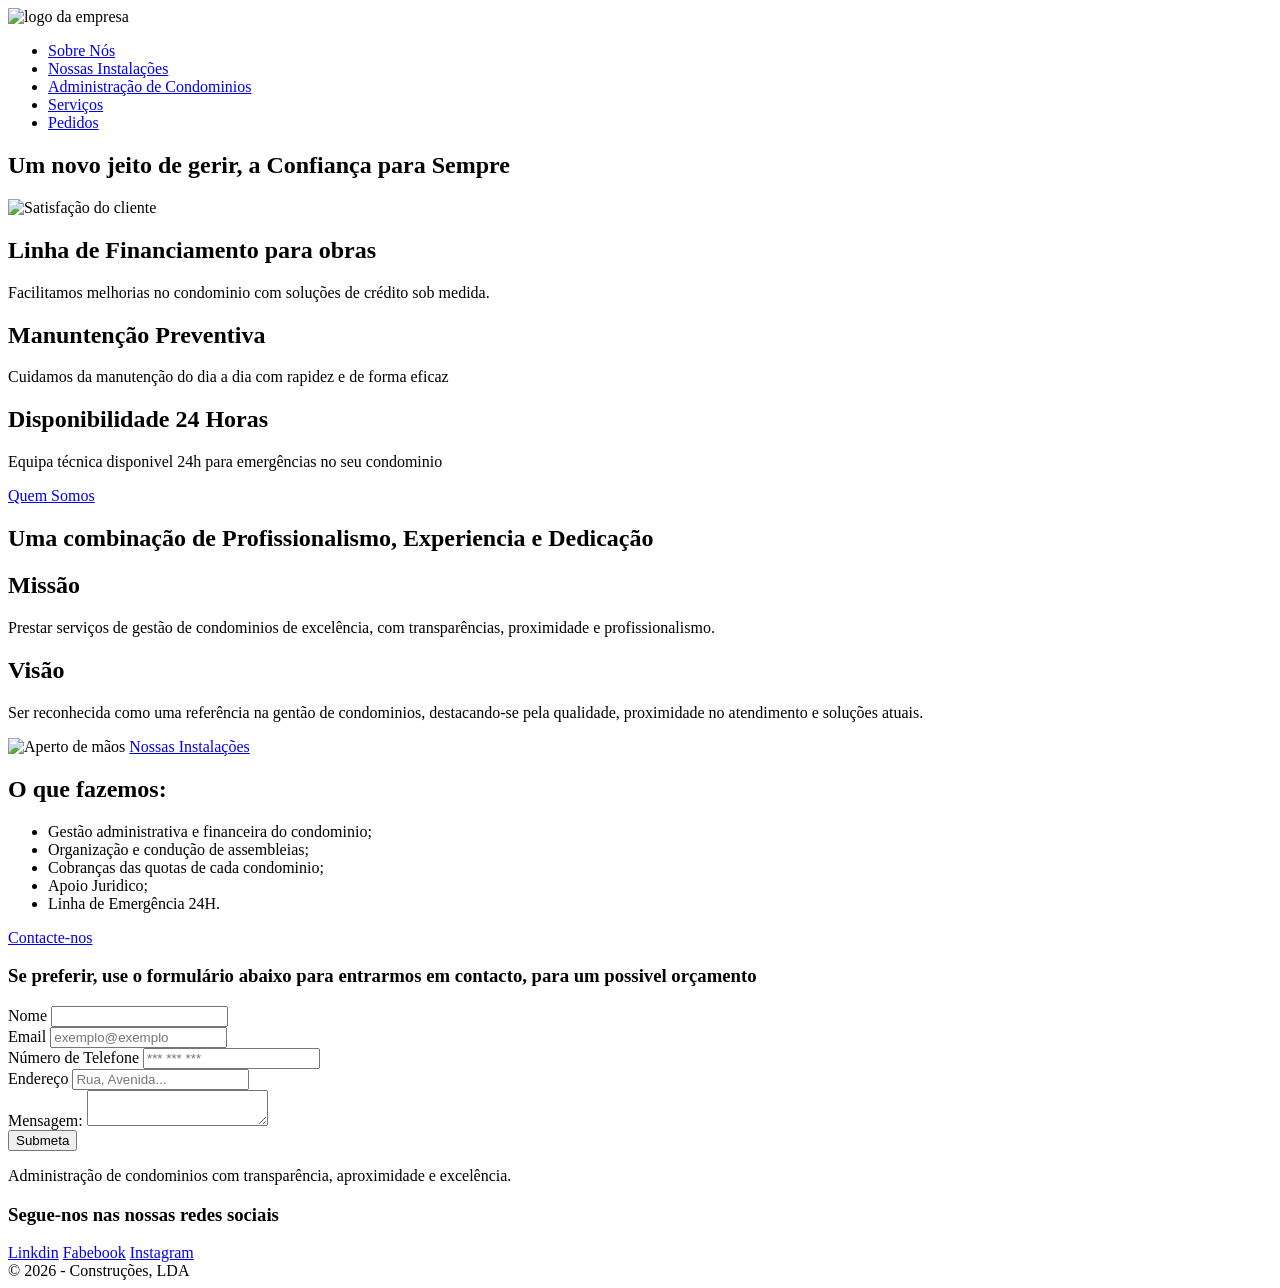
==== html/exercicio-homepage/index.html @ 81091d32 "exercicio final de html" ====
<!DOCTYPE html>
<html lang="pt-pt">
<head>
    <meta charset="UTF-8">
    <meta name="viewport" content="width=device-width, initial-scale=1.0">
    <title>Construções, LDA</title>
</head>
<body>
    <header>
        <img src="#" alt="logo da empresa">
        <nav>
            <ul>
                <li><a href="sobre.html">Sobre Nós</a></li>
                <li><a href="Instalações.html">Nossas Instalações</a></li>
                <li><a href="administração.html">Administração de Condominios</a></li>
                <li><a href="serviços.html">Serviços</a></li>
                <li><a href="pedidos.html">Pedidos</a></li>
            </ul>
        </nav>
    </header>
    <main>
        <section>
            <h1>Um novo jeito de gerir, a Confiança para Sempre</h1>
            <img src="#" alt="Satisfação do cliente">
            <h2>Linha de Financiamento para obras</h2>
            <p>Facilitamos melhorias no condominio com soluções de crédito sob medida.</p>
            <h2>Manuntenção Preventiva</h2>
            <p>Cuidamos da manutenção do dia a dia com rapidez e de forma eficaz</p>
            <h2>Disponibilidade 24 Horas</h2>
            <p>Equipa técnica disponivel 24h para emergências no seu condominio</p>
        </section>
        <section>
            <a href="sobre.html">Quem Somos</a>
            <h1>Uma combinação de Profissionalismo, Experiencia e Dedicação</h1>
            <h2>Missão</h2>
            <p>Prestar serviços de gestão de condominios de excelência, com transparências, proximidade e profissionalismo.</p>
            <h2>Visão</h2>
            <p>Ser reconhecida como uma referência na gentão de condominios, destacando-se pela qualidade, proximidade no atendimento e soluções atuais.</p>
            <img src="#" alt="Aperto de mãos">
            <a href="instalações.html">Nossas Instalações</a>
        </section>
        <aside>
            <h2>O que fazemos:</h2>
            <ul>
                <li>Gestão administrativa e financeira do condominio;</li>
                <li>Organização e condução de assembleias;</li>
                <li>Cobranças das quotas de cada condominio;</li>
                <li>Apoio Juridico;</li>
                <li>Linha de Emergência 24H.</li>
            </ul>
            <a href="contacto.html">Contacte-nos</a>
        </aside>
        <article>
            <h3>Se preferir, use o formulário abaixo para entrarmos em contacto, para um possivel orçamento</h3>
            <form action="/submit.php">
                <label for="nome"> Nome
                    <input type="text" name="Nome" id="nome" required>
                </label><br>
                <label for="email">Email
                    <input type="email" name="Email" id="email" placeholder="exemplo@exemplo" required>
                </label><br>
                <label for="telefone">Número de Telefone
                    <input type="tel" name="Telefone" id="telefone" placeholder="*** *** ***" required>
                </label><br>
                <label for="endereço">Endereço
                    <input type="text" name="Endereço" id="endereço" placeholder="Rua, Avenida..." required>
                </label><br>
                <label for="mensagem">Mensagem:
                    <textarea name="mensagem" id="mensagem" maxlength="150"></textarea>
                </label><br>
                <input type="submit" value="Submeta">
            </form>
        </article>
    </main>
    <footer>
        <p>Administração de condominios com transparência, aproximidade e excelência.</p>
        <h3>Segue-nos nas nossas redes sociais</h3>
        <nav>
            <a href="https://pt.linkedin.com/">Linkdin</a>
            <a href="https://www.facebook.com/">Fabebook</a>
            <a href="https://www.instagram.com/
            ">Instagram</a>
        </nav>
        &copy; 2026 - Construções, LDA
    </footer>
</body>
</html>
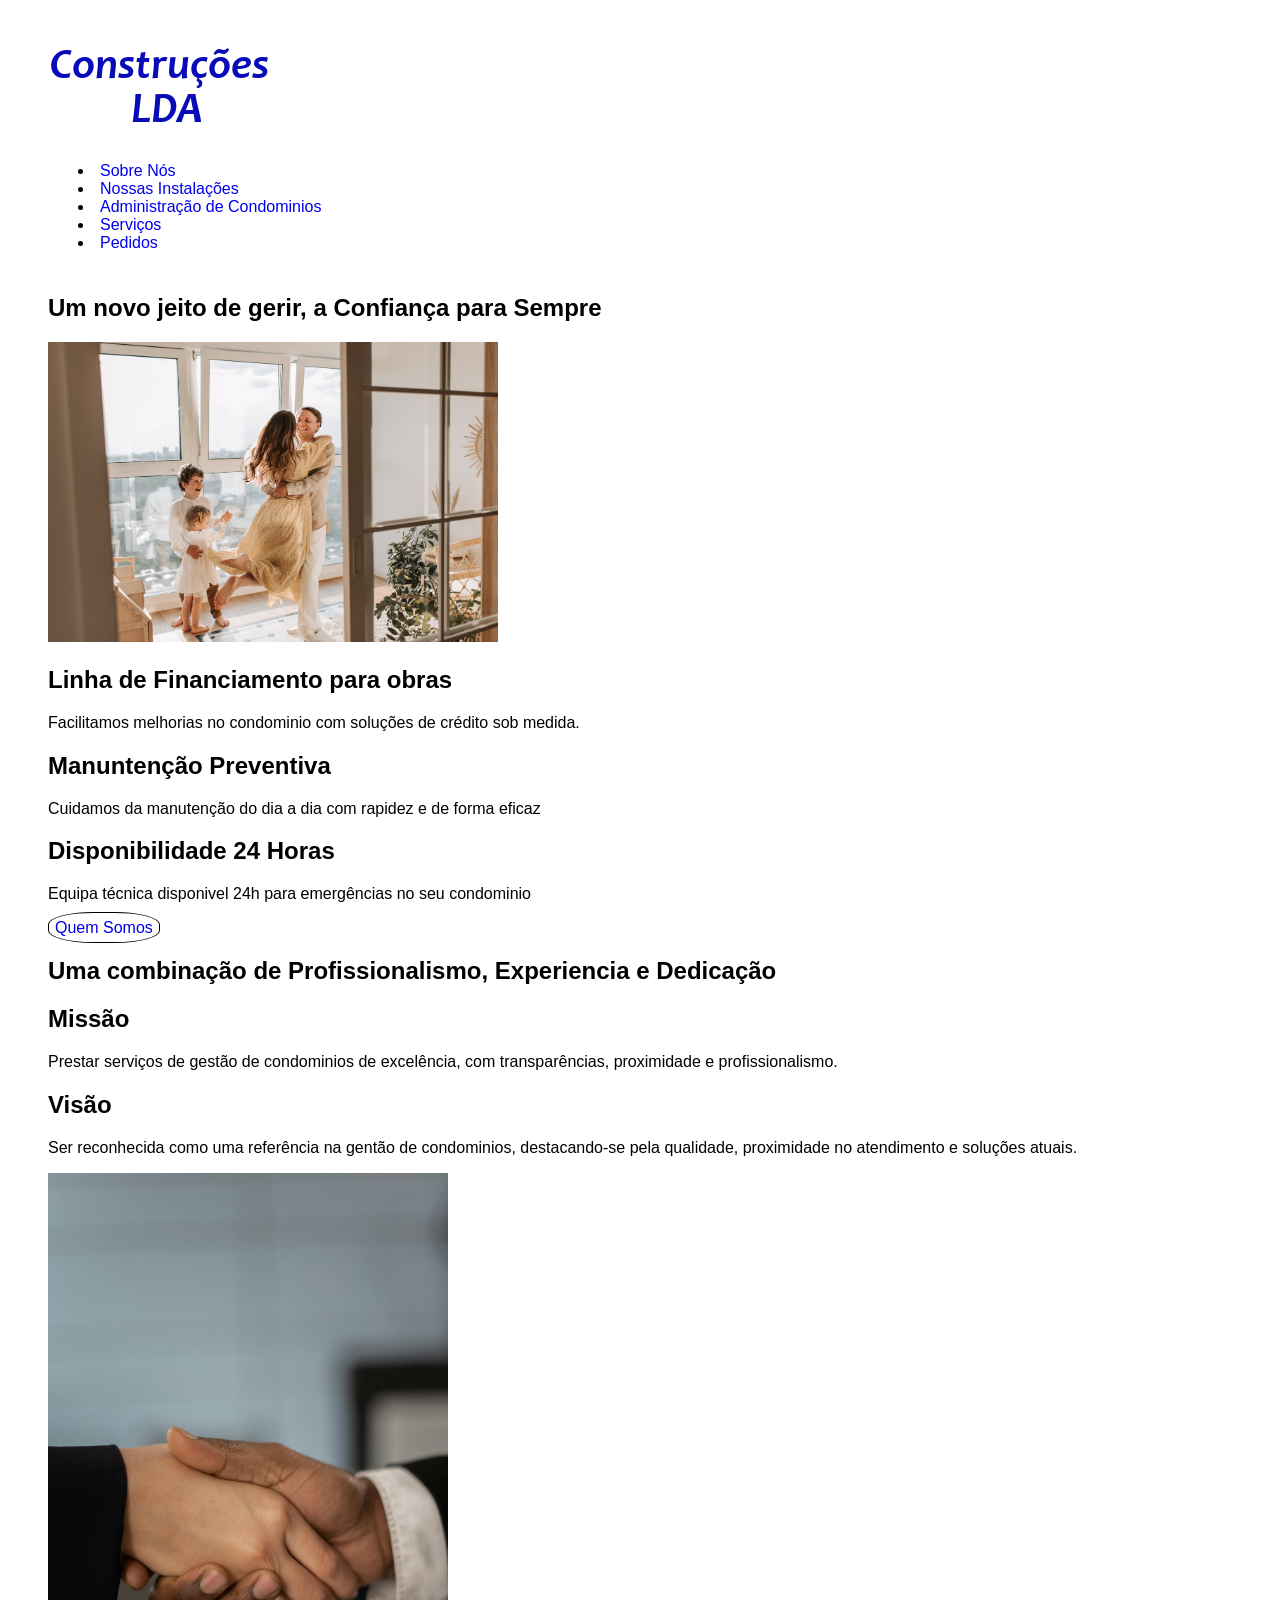
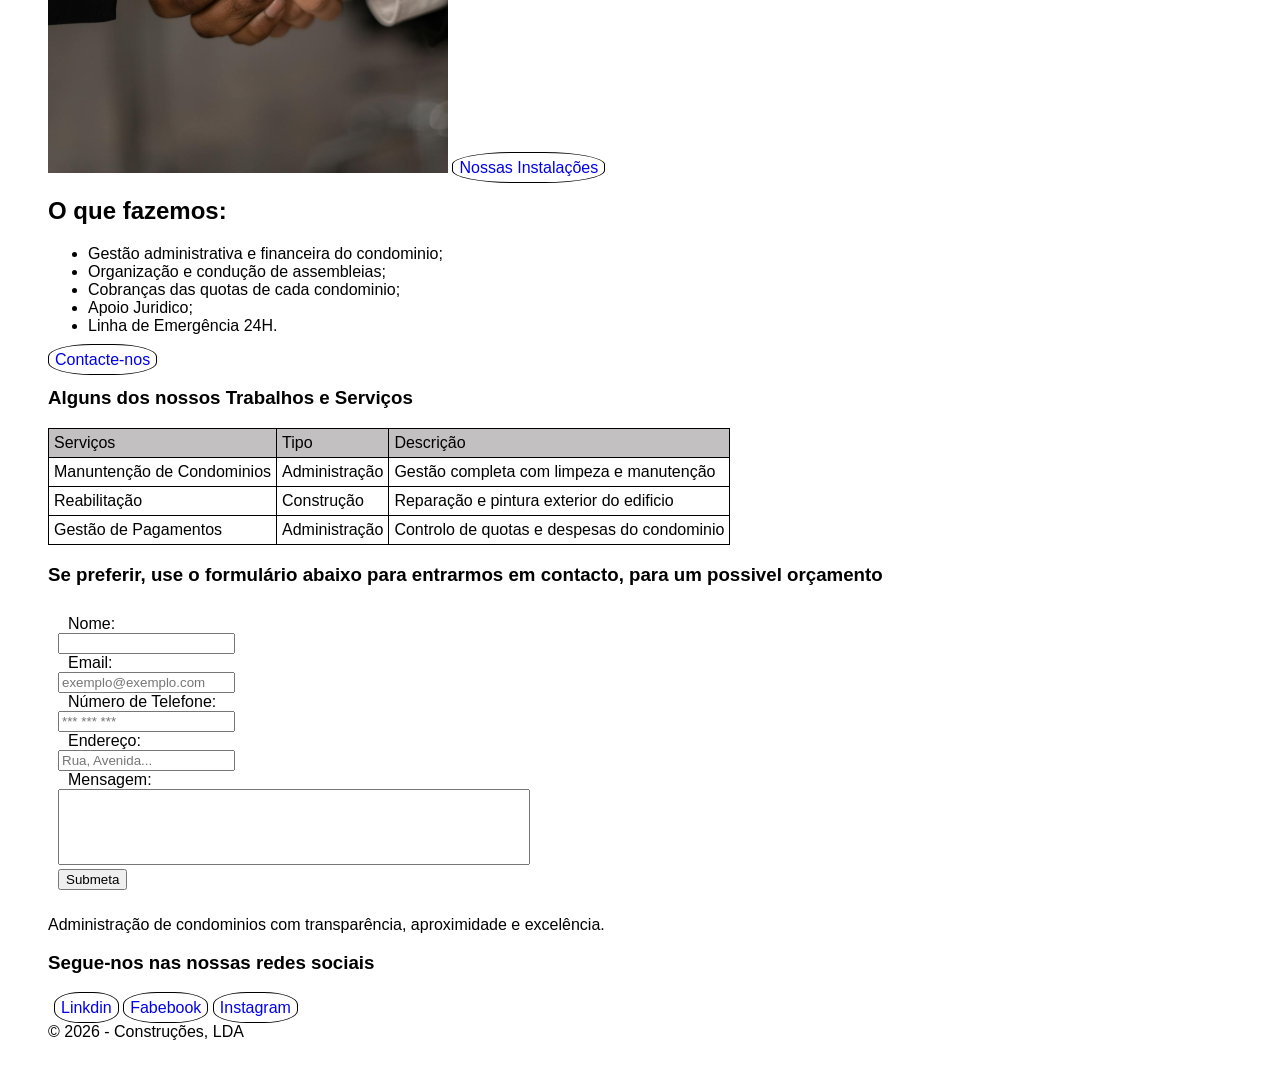
==== commit 9306a1be: "passos finais" ====
--- a/html/exercicio-homepage/index.html
+++ b/html/exercicio-homepage/index.html
@@ -4,10 +4,11 @@
     <meta charset="UTF-8">
     <meta name="viewport" content="width=device-width, initial-scale=1.0">
     <title>Construções, LDA</title>
+    <link rel="stylesheet" href="style.css">
 </head>
 <body>
     <header>
-        <img src="#" alt="logo da empresa">
+        <img src="imagem/logo.png" alt="logo da empresa">
         <nav>
             <ul>
                 <li><a href="sobre.html">Sobre Nós</a></li>
@@ -21,7 +22,7 @@
     <main>
         <section>
             <h1>Um novo jeito de gerir, a Confiança para Sempre</h1>
-            <img src="#" alt="Satisfação do cliente">
+            <img src="imagem/familia.jpg" alt="Satisfação do cliente" width="450px">
             <h2>Linha de Financiamento para obras</h2>
             <p>Facilitamos melhorias no condominio com soluções de crédito sob medida.</p>
             <h2>Manuntenção Preventiva</h2>
@@ -30,14 +31,14 @@
             <p>Equipa técnica disponivel 24h para emergências no seu condominio</p>
         </section>
         <section>
-            <a href="sobre.html">Quem Somos</a>
+            <a href="sobre.html" class="extra">Quem Somos</a>
             <h1>Uma combinação de Profissionalismo, Experiencia e Dedicação</h1>
             <h2>Missão</h2>
             <p>Prestar serviços de gestão de condominios de excelência, com transparências, proximidade e profissionalismo.</p>
             <h2>Visão</h2>
             <p>Ser reconhecida como uma referência na gentão de condominios, destacando-se pela qualidade, proximidade no atendimento e soluções atuais.</p>
-            <img src="#" alt="Aperto de mãos">
-            <a href="instalações.html">Nossas Instalações</a>
+            <img src="imagem/aperto-de-mão.jpg" alt="Aperto de mãos" width="400px">
+            <a href="instalações.html" id="extraclass=" class="extra">Nossas Instalações</a>
         </section>
         <aside>
             <h2>O que fazemos:</h2>
@@ -48,27 +49,52 @@
                 <li>Apoio Juridico;</li>
                 <li>Linha de Emergência 24H.</li>
             </ul>
-            <a href="contacto.html">Contacte-nos</a>
+            <a href="contacto.html" class="extra">Contacte-nos</a>
+            <h3>Alguns dos nossos Trabalhos e Serviços</h3>
+            <table>
+                <thead>
+                    <td>Serviços</td>
+                    <td>Tipo</td>
+                    <td>Descrição</td>
+                </thead>
+                <tbody>
+                    <tr>
+                        <td>Manuntenção de Condominios</td>
+                        <td>Administração</td>
+                        <td>Gestão completa com limpeza e manutenção</td>
+                    </tr>
+                    <tr>
+                        <td>Reabilitação</td>
+                        <td>Construção</td>
+                        <td>Reparação e pintura exterior do edificio</td>
+                    </tr>
+                    <tr>
+                        <td>Gestão de Pagamentos</td>
+                        <td>Administração</td>
+                        <td>Controlo de quotas e despesas do condominio</td>
+                    </tr>
+                </tbody>
+            </table>
         </aside>
         <article>
             <h3>Se preferir, use o formulário abaixo para entrarmos em contacto, para um possivel orçamento</h3>
             <form action="/submit.php">
-                <label for="nome"> Nome
+                <label for="nome"> Nome: <br>
                     <input type="text" name="Nome" id="nome" required>
                 </label><br>
-                <label for="email">Email
-                    <input type="email" name="Email" id="email" placeholder="exemplo@exemplo" required>
+                <label for="email">Email: <br>
+                    <input type="email" name="Email" id="email" placeholder="exemplo@exemplo.com" required>
                 </label><br>
-                <label for="telefone">Número de Telefone
+                <label for="telefone">Número de Telefone: <br>
                     <input type="tel" name="Telefone" id="telefone" placeholder="*** *** ***" required>
                 </label><br>
-                <label for="endereço">Endereço
+                <label for="endereço">Endereço: <br>
                     <input type="text" name="Endereço" id="endereço" placeholder="Rua, Avenida..." required>
                 </label><br>
-                <label for="mensagem">Mensagem:
-                    <textarea name="mensagem" id="mensagem" maxlength="150"></textarea>
+                <label for="mensagem">Mensagem: <br>
+                    <textarea name="mensagem" id="mensagem" maxlength="80px" ></textarea>
                 </label><br>
-                <input type="submit" value="Submeta">
+                <input type="submit" value="Submeta" id="submeta">
             </form>
         </article>
     </main>
@@ -76,10 +102,10 @@
         <p>Administração de condominios com transparência, aproximidade e excelência.</p>
         <h3>Segue-nos nas nossas redes sociais</h3>
         <nav>
-            <a href="https://pt.linkedin.com/">Linkdin</a>
-            <a href="https://www.facebook.com/">Fabebook</a>
+            <a href="https://pt.linkedin.com/"class="extra">Linkdin</a>
+            <a href="https://www.facebook.com/"class="extra">Fabebook</a>
             <a href="https://www.instagram.com/
-            ">Instagram</a>
+            "class="extra">Instagram</a>
         </nav>
         &copy; 2026 - Construções, LDA
     </footer>
--- a/html/exercicio-homepage/style.css
+++ b/html/exercicio-homepage/style.css
@@ -0,0 +1,37 @@
+@charset "UTF-8";
+body{
+    padding: 40px;
+    font-family: Arial, "Helvetica Neue", Helvetica, sans-serif;
+}
+nav, a{
+    padding: 6px;
+    text-decoration: none;
+}
+.extra{
+    text-decoration: none;
+    border: 1px solid black;
+    border-radius: 40%;
+    padding: 6px;
+    
+}
+form, label{
+    padding: 10px;
+}
+#mensagem{
+    resize: none;
+    width: 40%;
+    height: 70px;
+}
+table{
+    border-collapse: collapse;
+}
+thead{
+    background-color: rgb(194, 192, 192);
+}
+tr, td{
+    padding: 5px;
+    border: 1px solid black;
+}
+ a:hover{
+    color: black;
+}
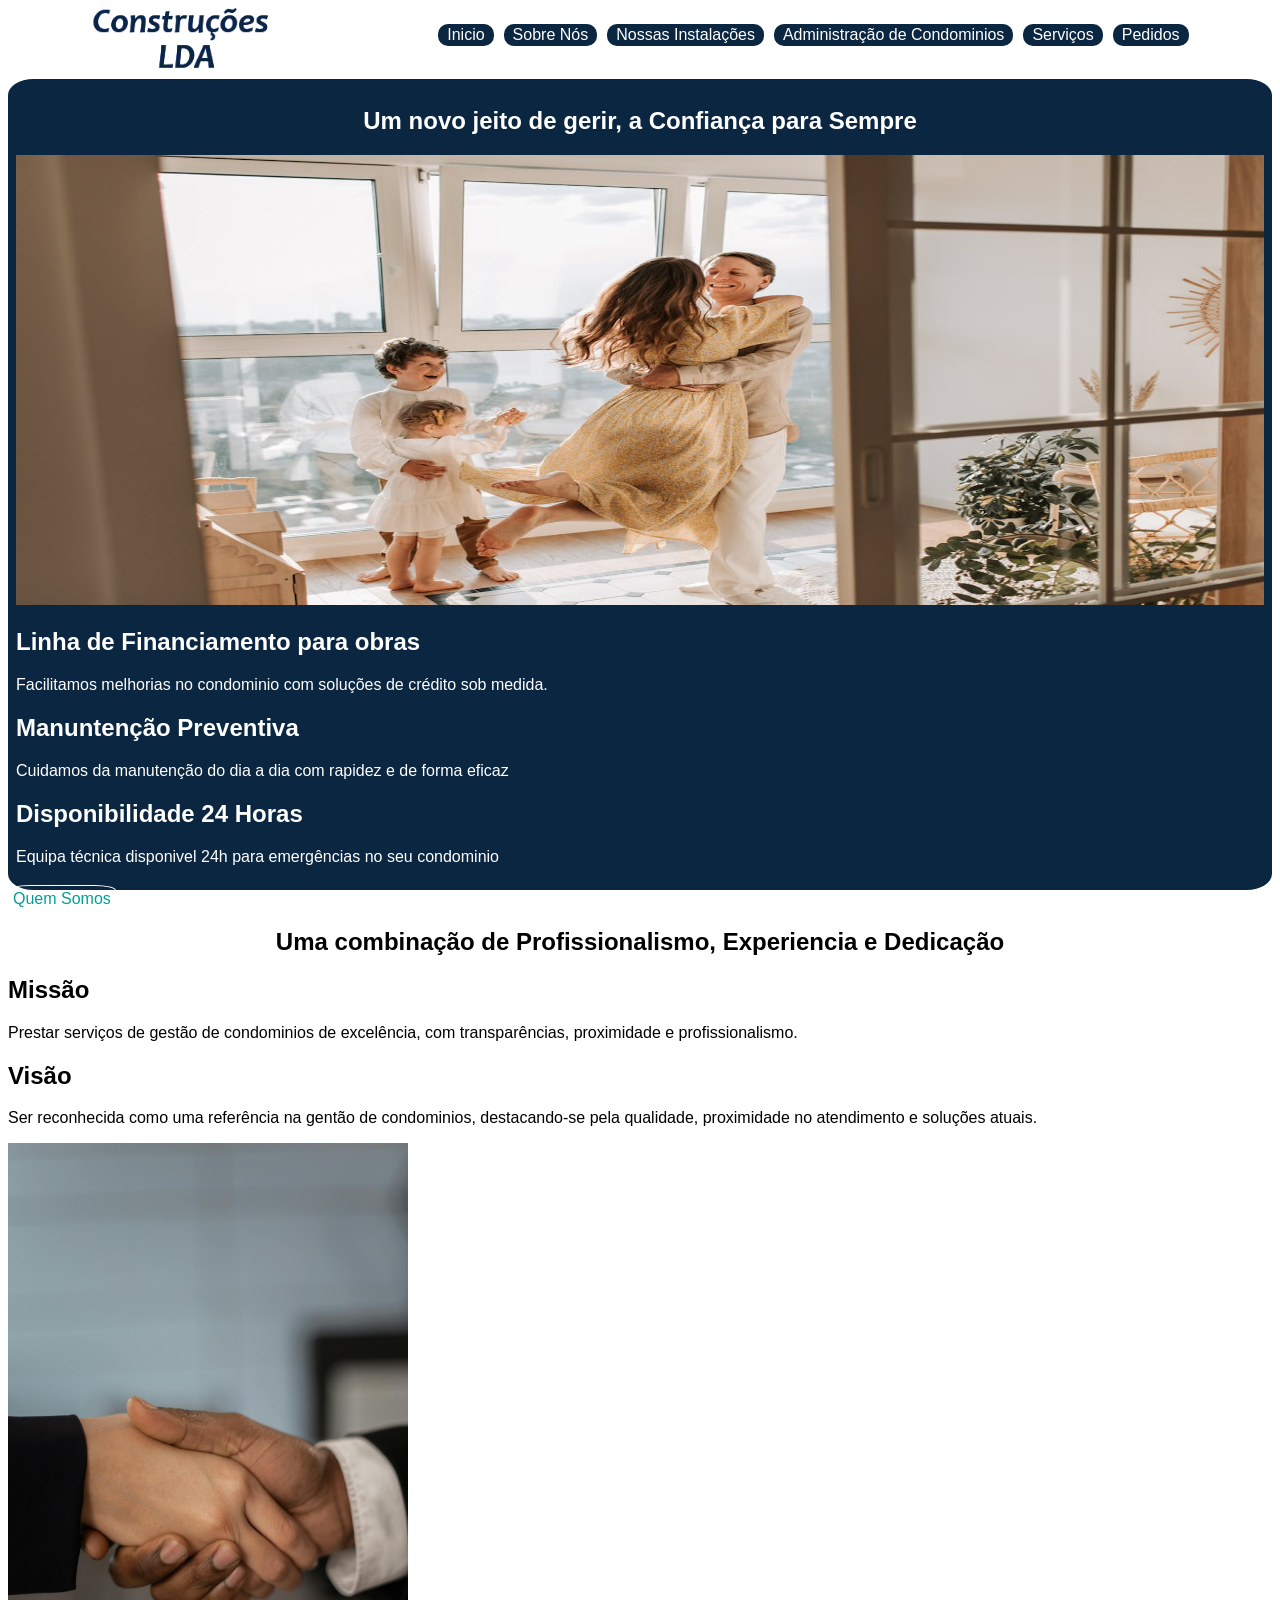
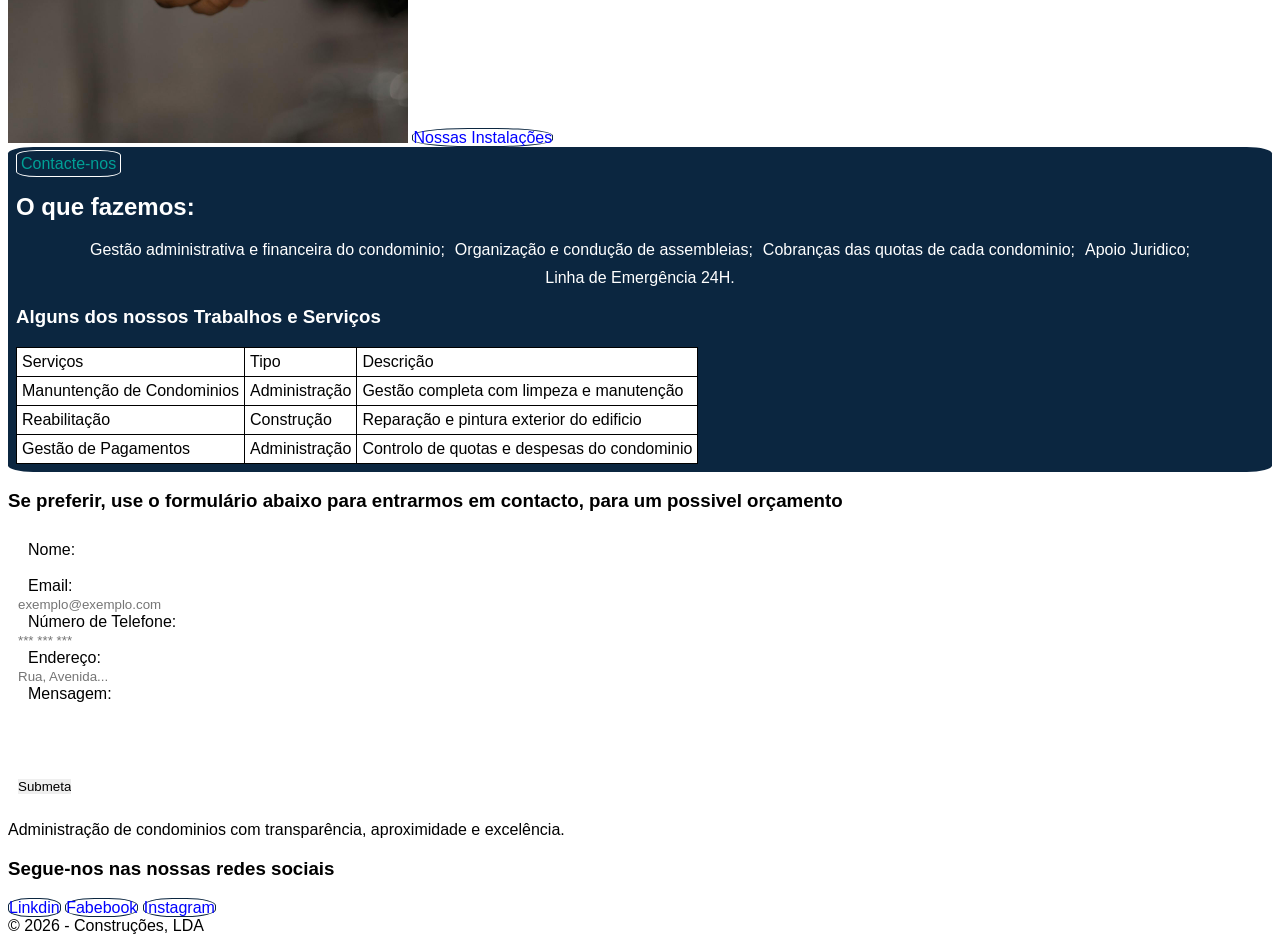
==== commit 29b1ef9b: "primeira fase" ====
--- a/html/exercicio-homepage/index.html
+++ b/html/exercicio-homepage/index.html
@@ -8,21 +8,22 @@
 </head>
 <body>
     <header>
-        <img src="imagem/logo.png" alt="logo da empresa">
-        <nav>
+        <img src="imagem/logo.png" alt="logo da empresa" id="logo">
+        <nav id="link">
             <ul>
-                <li><a href="sobre.html">Sobre Nós</a></li>
-                <li><a href="Instalações.html">Nossas Instalações</a></li>
-                <li><a href="administração.html">Administração de Condominios</a></li>
-                <li><a href="serviços.html">Serviços</a></li>
-                <li><a href="pedidos.html">Pedidos</a></li>
+                <li class="links"><a href="index.html">Inicio</a></li>
+                <li class="links"><a href="sobre.html">Sobre Nós</a></li>
+                <li class="links"><a href="Instalações.html">Nossas Instalações</a></li>
+                <li class="links"><a href="administração.html">Administração de Condominios</a></li>
+                <li class="links"><a href="serviços.html">Serviços</a></li>
+                <li class="links"><a href="pedidos.html">Pedidos</a></li>
             </ul>
         </nav>
     </header>
     <main>
         <section>
             <h1>Um novo jeito de gerir, a Confiança para Sempre</h1>
-            <img src="imagem/familia.jpg" alt="Satisfação do cliente" width="450px">
+            <img src="imagem/familia.jpg" alt="Satisfação do cliente" id="familia" width="450px">
             <h2>Linha de Financiamento para obras</h2>
             <p>Facilitamos melhorias no condominio com soluções de crédito sob medida.</p>
             <h2>Manuntenção Preventiva</h2>
@@ -31,7 +32,7 @@
             <p>Equipa técnica disponivel 24h para emergências no seu condominio</p>
         </section>
         <section>
-            <a href="sobre.html" class="extra">Quem Somos</a>
+            <a href="sobre.html" class="contact">Quem Somos</a>
             <h1>Uma combinação de Profissionalismo, Experiencia e Dedicação</h1>
             <h2>Missão</h2>
             <p>Prestar serviços de gestão de condominios de excelência, com transparências, proximidade e profissionalismo.</p>
@@ -41,6 +42,7 @@
             <a href="instalações.html" id="extraclass=" class="extra">Nossas Instalações</a>
         </section>
         <aside>
+            <a href="contacto.html" class="contact">Contacte-nos</a>
             <h2>O que fazemos:</h2>
             <ul>
                 <li>Gestão administrativa e financeira do condominio;</li>
@@ -49,7 +51,7 @@
                 <li>Apoio Juridico;</li>
                 <li>Linha de Emergência 24H.</li>
             </ul>
-            <a href="contacto.html" class="extra">Contacte-nos</a>
+           
             <h3>Alguns dos nossos Trabalhos e Serviços</h3>
             <table>
                 <thead>
--- a/html/exercicio-homepage/style.css
+++ b/html/exercicio-homepage/style.css
@@ -1,19 +1,71 @@
 @charset "UTF-8";
-body{
-    padding: 40px;
+*{
+    padding: 0px;
+    border: 0px;
+    box-sizing: border-box;
     font-family: Arial, "Helvetica Neue", Helvetica, sans-serif;
 }
-nav, a{
-    padding: 6px;
-    text-decoration: none;
+/* header */
+header{
+    background-color: white;
+    display: flex;
+    flex-direction: row;
+    justify-content: space-around;
 }
+img#logo{
+    width: 180px;
+}
+#link a{
+    padding: 7px;
+    text-decoration: none;    
+    color: white;
+}
+ul{
+    list-style: none;
+    display: flex;
+    justify-content: center;
+    align-content: space-around;
+    gap: 10px;
+    flex-wrap: wrap;
+    white-space: nowrap;
+}
+.links{
+    background-color: #0B2640;
+    border-radius: 10px;
+    padding: 2px;    
+}
+
+/* main */
 .extra{
     text-decoration: none;
-    border: 1px solid black;
+    border: 1px solid #0B2640;
     border-radius: 40%;
-    padding: 6px;
-    
+
 }
+a{
+    color: blue;
+}
+img#familia{
+    width: 100%;
+    height: 450px;
+}
+aside, section:nth-child(odd){
+    background-color: #0B2640;
+    padding: 8px;
+    color: white;
+    border-radius: 2%;
+}
+.contact{
+    text-decoration: none;
+    color: rgb(1, 160, 150);
+    border-radius: 20%;
+    padding: 4px;
+    border: 1px solid white;
+}
+h1{
+    text-align: center;
+}
+/* form */
 form, label{
     padding: 10px;
 }
@@ -22,8 +74,11 @@
     width: 40%;
     height: 70px;
 }
+
+/* tabela */
 table{
     border-collapse: collapse;
+    color: black;
 }
 thead{
     background-color: rgb(194, 192, 192);
@@ -31,7 +86,9 @@
 tr, td{
     padding: 5px;
     border: 1px solid black;
+    background-color: white;
 }
- a:hover{
-    color: black;
+/* extra */
+.links:hover{
+    background-color: rgb(1, 1, 191);
 }
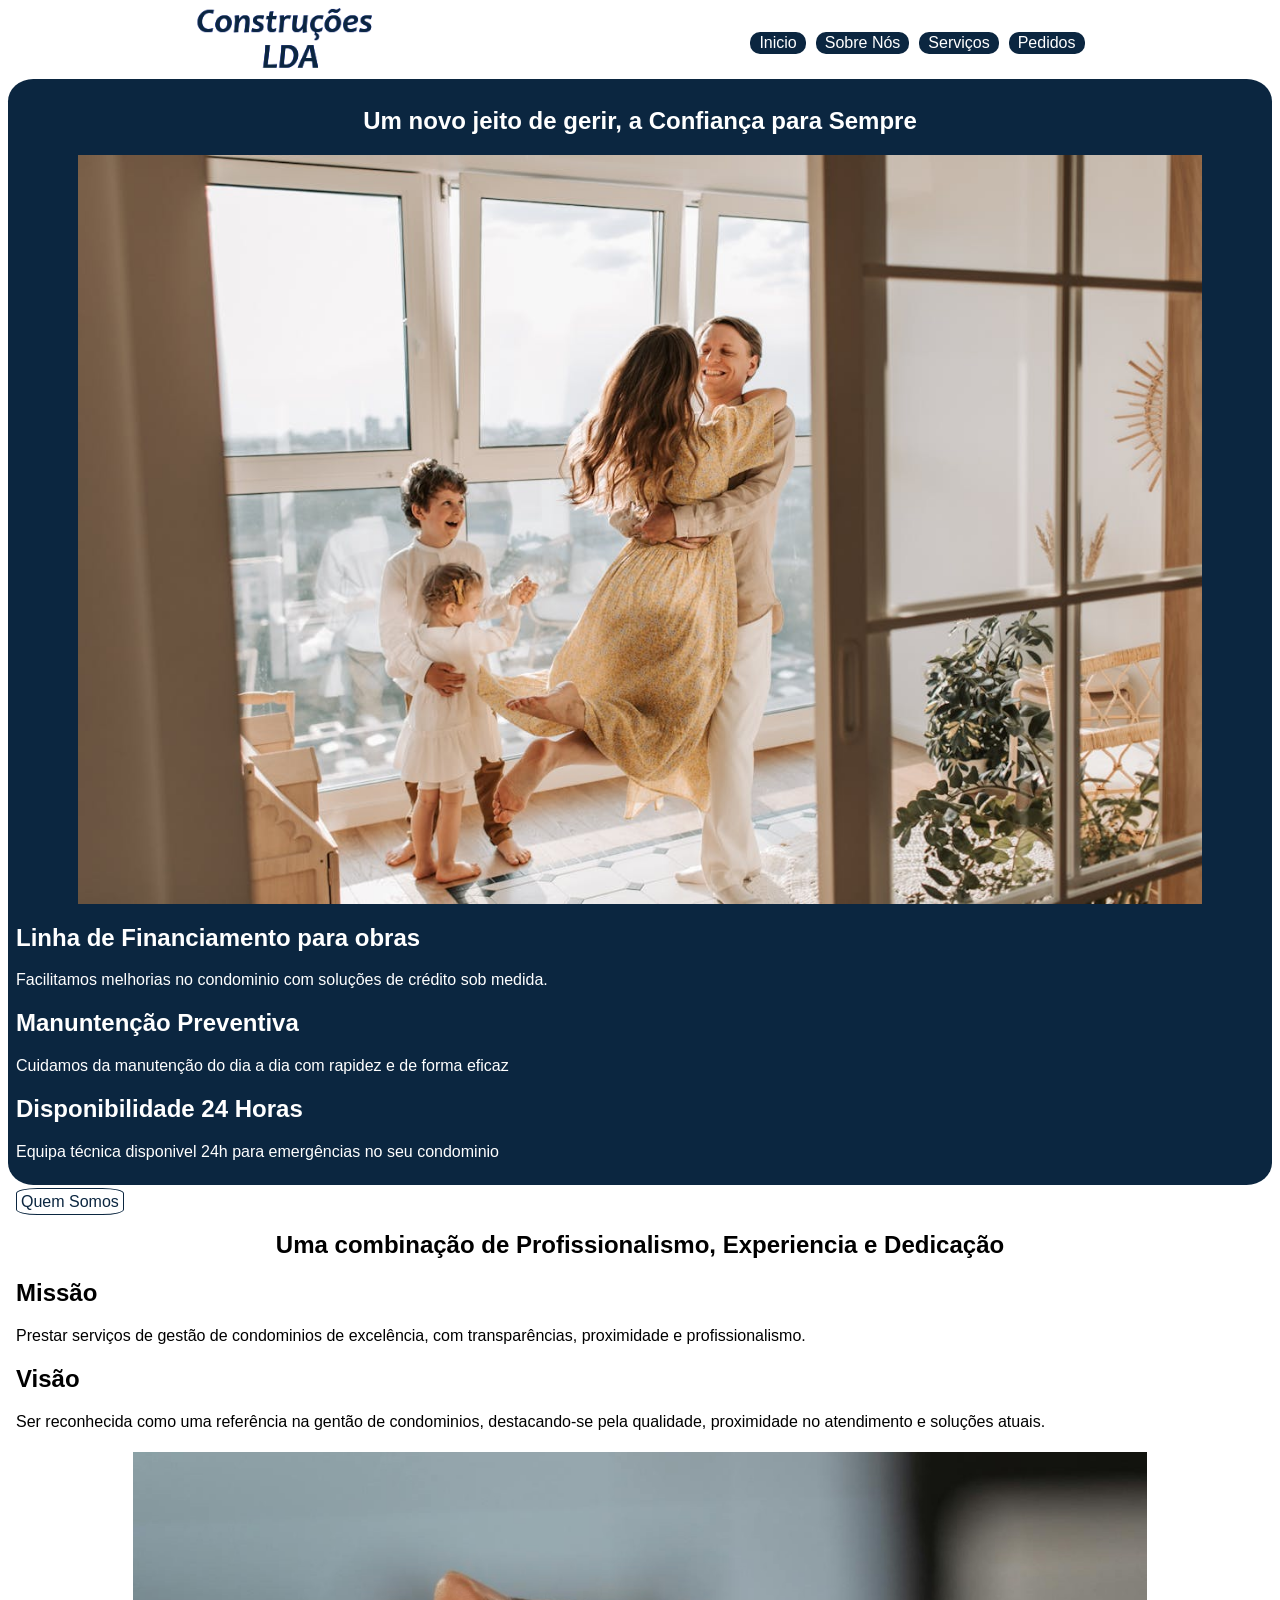
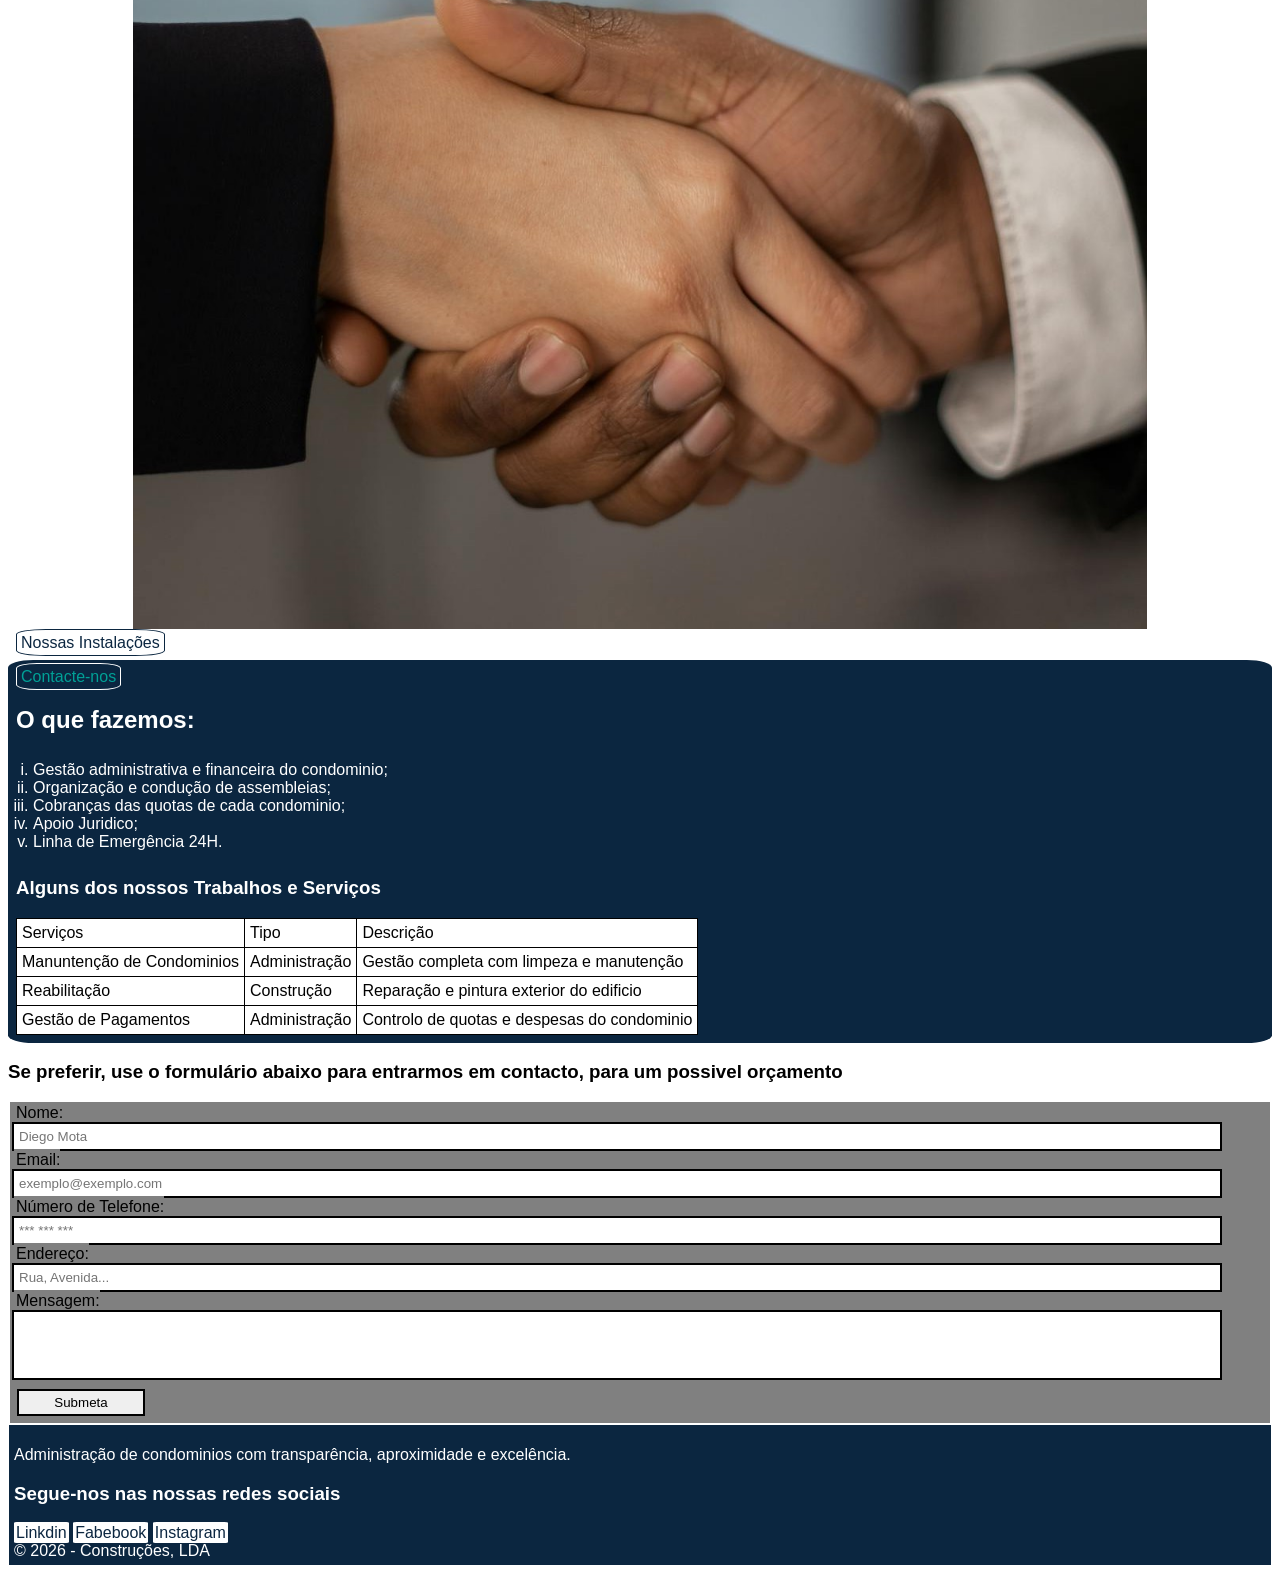
==== commit dae7e4d0: "fase final" ====
--- a/html/exercicio-homepage/index.html
+++ b/html/exercicio-homepage/index.html
@@ -8,15 +8,13 @@
 </head>
 <body>
     <header>
-        <img src="imagem/logo.png" alt="logo da empresa" id="logo">
+        <img src="imagem/logo.png" alt="logo da empresa" id="logo"id="inicio">
         <nav id="link">
-            <ul>
-                <li class="links"><a href="index.html">Inicio</a></li>
-                <li class="links"><a href="sobre.html">Sobre Nós</a></li>
-                <li class="links"><a href="Instalações.html">Nossas Instalações</a></li>
-                <li class="links"><a href="administração.html">Administração de Condominios</a></li>
-                <li class="links"><a href="serviços.html">Serviços</a></li>
-                <li class="links"><a href="pedidos.html">Pedidos</a></li>
+            <ul id="link">
+                <li class="links"><a href="#inicio">Inicio</a></li>
+                <li class="links"><a href="#ser">Sobre Nós</a></li>
+                <li class="links"><a href="#serviços">Serviços</a></li>
+                <li class="links"><a href="#form">Pedidos</a></li>
             </ul>
         </nav>
     </header>
@@ -31,7 +29,7 @@
             <h2>Disponibilidade 24 Horas</h2>
             <p>Equipa técnica disponivel 24h para emergências no seu condominio</p>
         </section>
-        <section>
+        <section id="ser">
             <a href="sobre.html" class="contact">Quem Somos</a>
             <h1>Uma combinação de Profissionalismo, Experiencia e Dedicação</h1>
             <h2>Missão</h2>
@@ -39,12 +37,12 @@
             <h2>Visão</h2>
             <p>Ser reconhecida como uma referência na gentão de condominios, destacando-se pela qualidade, proximidade no atendimento e soluções atuais.</p>
             <img src="imagem/aperto-de-mão.jpg" alt="Aperto de mãos" width="400px">
-            <a href="instalações.html" id="extraclass=" class="extra">Nossas Instalações</a>
+            <a href="instalações.html" id="extraclass=" class="contact">Nossas Instalações</a>
         </section>
-        <aside>
-            <a href="contacto.html" class="contact">Contacte-nos</a>
+        <aside id="serviços">
+            <a href="contacto.html" class="contacts">Contacte-nos</a>
             <h2>O que fazemos:</h2>
-            <ul>
+            <ul id="fazemos">
                 <li>Gestão administrativa e financeira do condominio;</li>
                 <li>Organização e condução de assembleias;</li>
                 <li>Cobranças das quotas de cada condominio;</li>
@@ -78,29 +76,29 @@
                 </tbody>
             </table>
         </aside>
-        <article>
+        <article id="form">
             <h3>Se preferir, use o formulário abaixo para entrarmos em contacto, para um possivel orçamento</h3>
             <form action="/submit.php">
                 <label for="nome"> Nome: <br>
-                    <input type="text" name="Nome" id="nome" required>
+                    <input type="text" name="Nome" id="nome" required placeholder="Diego Mota" class="campos">
                 </label><br>
                 <label for="email">Email: <br>
-                    <input type="email" name="Email" id="email" placeholder="exemplo@exemplo.com" required>
+                    <input type="email" name="Email" id="email" placeholder="exemplo@exemplo.com" required class="campos">
                 </label><br>
                 <label for="telefone">Número de Telefone: <br>
-                    <input type="tel" name="Telefone" id="telefone" placeholder="*** *** ***" required>
+                    <input type="tel" name="Telefone" id="telefone" placeholder="*** *** ***" required class="campos">
                 </label><br>
                 <label for="endereço">Endereço: <br>
-                    <input type="text" name="Endereço" id="endereço" placeholder="Rua, Avenida..." required>
+                    <input type="text" name="Endereço" id="endereço" placeholder="Rua, Avenida..." required class="campos">
                 </label><br>
                 <label for="mensagem">Mensagem: <br>
-                    <textarea name="mensagem" id="mensagem" maxlength="80px" ></textarea>
+                    <textarea name="mensagem" id="mensagem" maxlength="80px" ></textarea class="campos">
                 </label><br>
                 <input type="submit" value="Submeta" id="submeta">
             </form>
         </article>
     </main>
-    <footer>
+    <footer id="rodapé">
         <p>Administração de condominios com transparência, aproximidade e excelência.</p>
         <h3>Segue-nos nas nossas redes sociais</h3>
         <nav>
--- a/html/exercicio-homepage/style.css
+++ b/html/exercicio-homepage/style.css
@@ -1,11 +1,9 @@
 @charset "UTF-8";
 *{
     padding: 0px;
-    border: 0px;
     box-sizing: border-box;
     font-family: Arial, "Helvetica Neue", Helvetica, sans-serif;
 }
-/* header */
 header{
     background-color: white;
     display: flex;
@@ -20,7 +18,7 @@
     text-decoration: none;    
     color: white;
 }
-ul{
+#link{
     list-style: none;
     display: flex;
     justify-content: center;
@@ -36,18 +34,13 @@
 }
 
 /* main */
-.extra{
-    text-decoration: none;
-    border: 1px solid #0B2640;
-    border-radius: 40%;
-
-}
 a{
     color: blue;
 }
 img#familia{
-    width: 100%;
-    height: 450px;
+    width: 90%;
+    display: block;
+    margin: 0 auto;
 }
 aside, section:nth-child(odd){
     background-color: #0B2640;
@@ -55,27 +48,71 @@
     color: white;
     border-radius: 2%;
 }
-.contact{
+.contacts{
     text-decoration: none;
     color: rgb(1, 160, 150);
     border-radius: 20%;
     padding: 4px;
     border: 1px solid white;
+    text-align: center;
 }
 h1{
     text-align: center;
 }
 /* form */
 form, label{
-    padding: 10px;
+    padding: 2px;
+    margin: 2px;
+    background-color: grey;
+}
+input.campos{
+    border: 2px solid black;
+    width: 94.5vw;
+    padding: 5px;
 }
 #mensagem{
     resize: none;
     width: 40%;
     height: 70px;
+    border: 2px solid black;
+    width: 94.5vw;
 }
+#submeta{
+    border: 2px solid black;
+    width: 10vw;
+    text-align: center;
+    padding: 4px;
+    margin: 5px;
+}
+#submeta:hover{
+    background-color: #0B2640;
+    color: white;
+}
+/* #Ser */
+#ser{
+    padding: 8px;
+}
+.contact{
+    text-decoration: none;
+    color: #0B2640;
+    border-radius: 20%;
+    padding: 4px;
+    border: 1px solid #0B2640;
+    text-align: center;
+}
+#ser img{
+    width: 80vw;
+    margin: 0 auto;
+    display: block;
+    padding:5px;
+}
+/* tabela */
+#fazemos{
+    list-style: lower-roman;
+    padding: 7px;
+    margin: 10px;
 
-/* tabela */
+}
 table{
     border-collapse: collapse;
     color: black;
@@ -88,6 +125,20 @@
     border: 1px solid black;
     background-color: white;
 }
+/* rodapé*/
+#rodapé{
+    background-color: #0B2640;
+    padding: 5px;
+    color: white;
+    margin: 1px;
+}
+#rodapé a{
+    color: #0B2640;
+    background-color: white;
+    padding: 2px;
+    text-decoration: none;
+    border-radius: 5%;
+}
 /* extra */
 .links:hover{
     background-color: rgb(1, 1, 191);
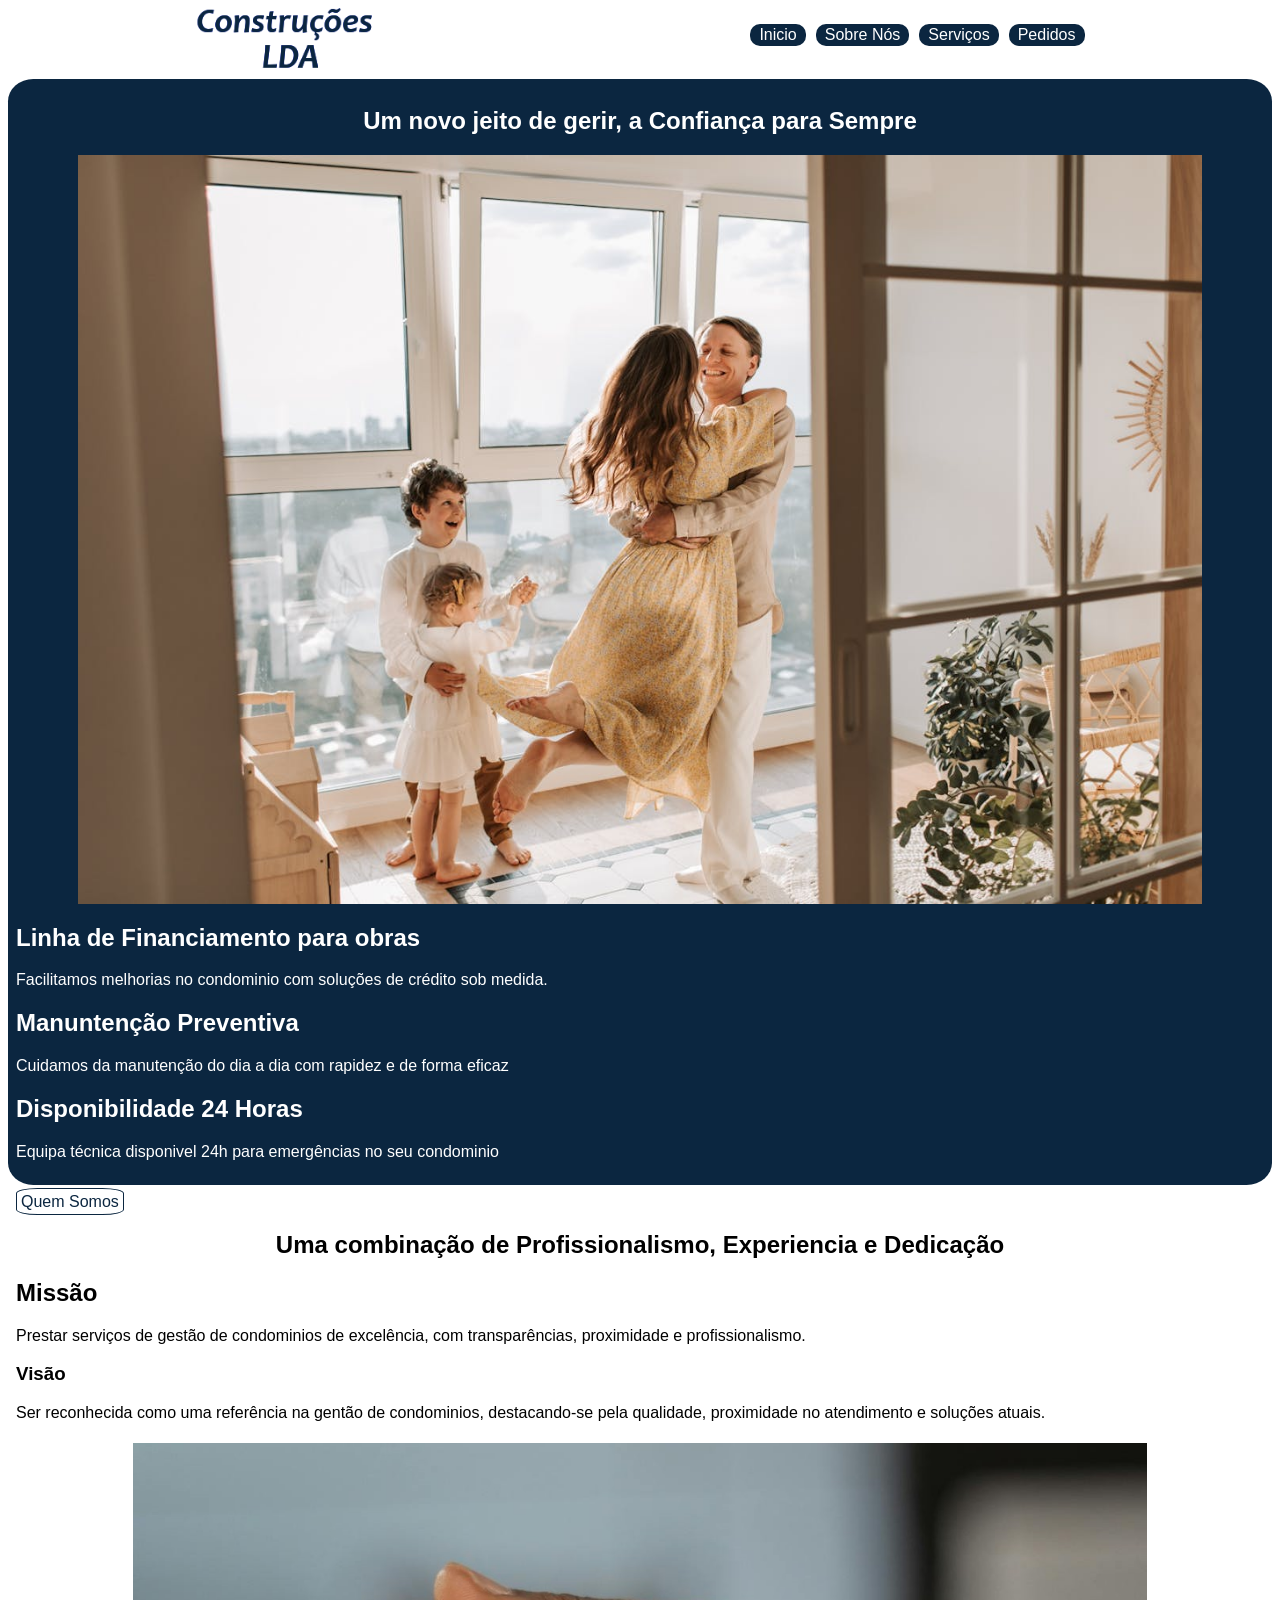
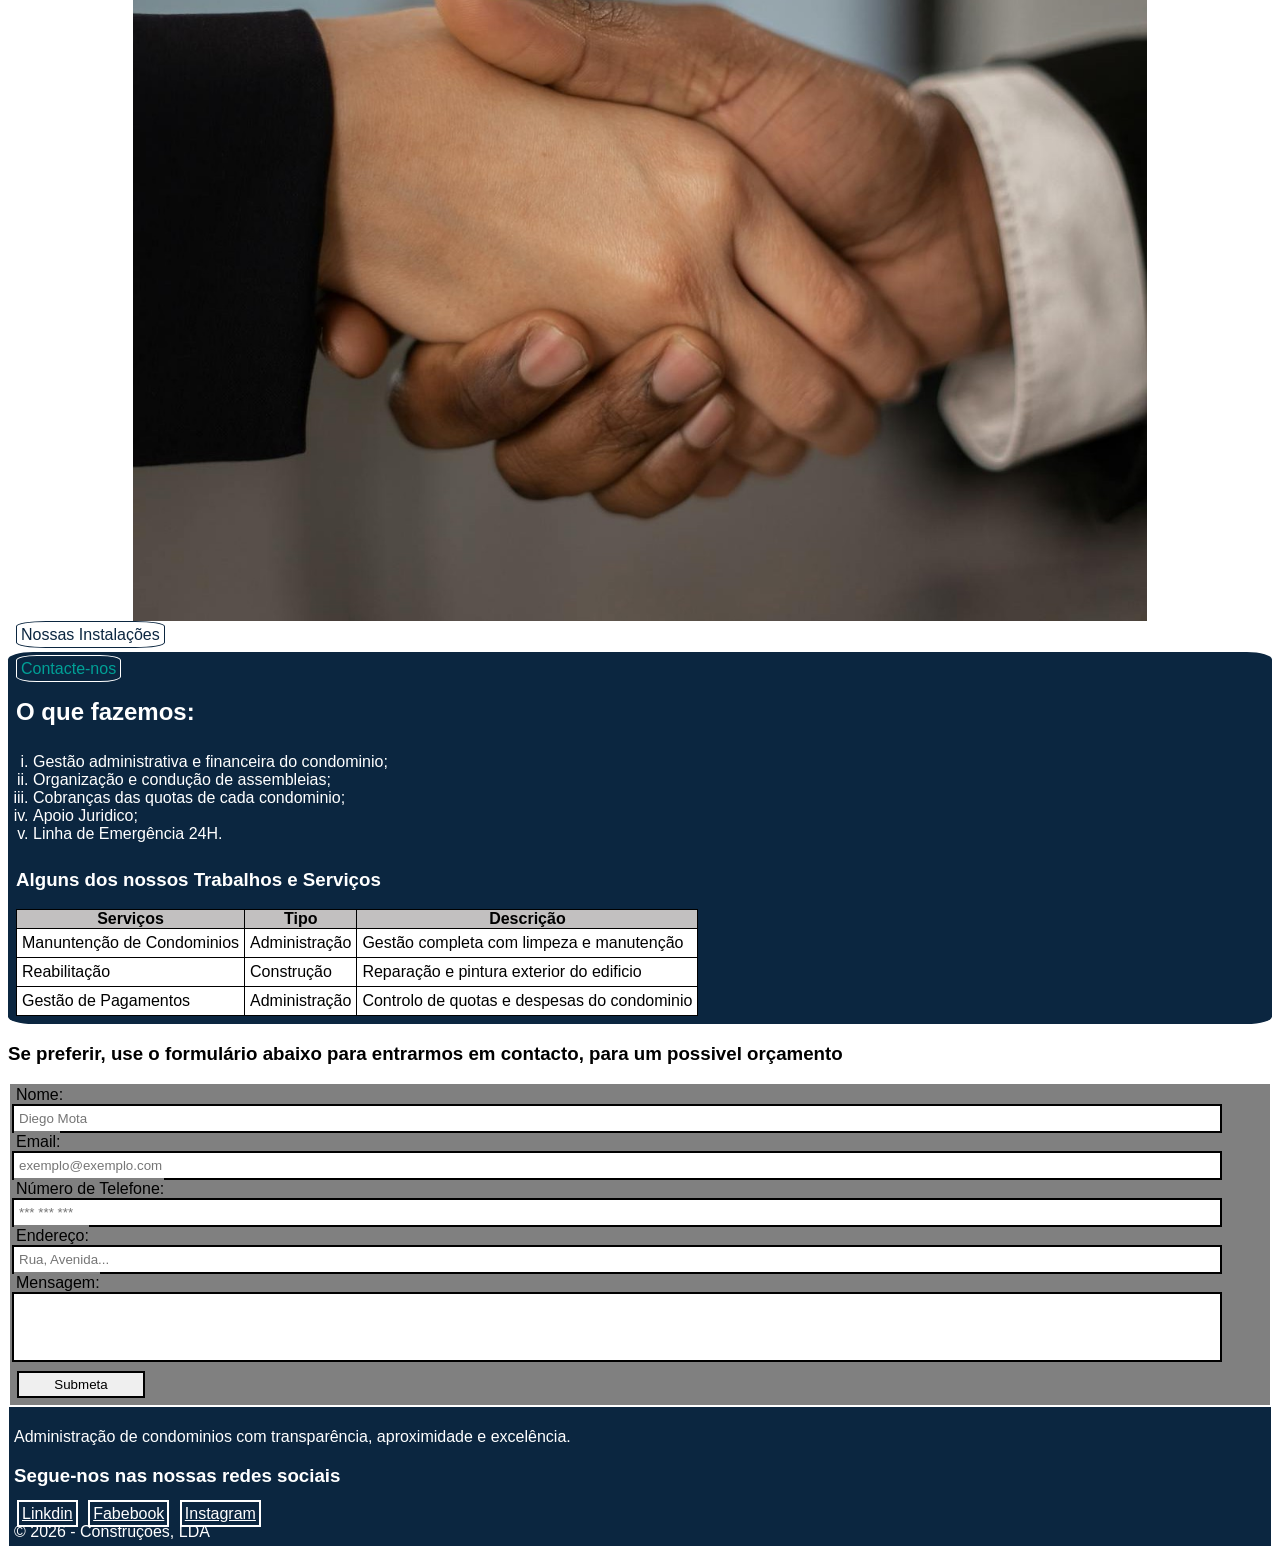
==== commit 399a5ac2: "correçao" ====
--- a/html/exercicio-homepage/index.html
+++ b/html/exercicio-homepage/index.html
@@ -9,7 +9,7 @@
 <body>
     <header>
         <img src="imagem/logo.png" alt="logo da empresa" id="logo"id="inicio">
-        <nav id="link">
+        <nav>
             <ul id="link">
                 <li class="links"><a href="#inicio">Inicio</a></li>
                 <li class="links"><a href="#ser">Sobre Nós</a></li>
@@ -34,7 +34,7 @@
             <h1>Uma combinação de Profissionalismo, Experiencia e Dedicação</h1>
             <h2>Missão</h2>
             <p>Prestar serviços de gestão de condominios de excelência, com transparências, proximidade e profissionalismo.</p>
-            <h2>Visão</h2>
+            <h3>Visão</h3>
             <p>Ser reconhecida como uma referência na gentão de condominios, destacando-se pela qualidade, proximidade no atendimento e soluções atuais.</p>
             <img src="imagem/aperto-de-mão.jpg" alt="Aperto de mãos" width="400px">
             <a href="instalações.html" id="extraclass=" class="contact">Nossas Instalações</a>
@@ -53,9 +53,9 @@
             <h3>Alguns dos nossos Trabalhos e Serviços</h3>
             <table>
                 <thead>
-                    <td>Serviços</td>
-                    <td>Tipo</td>
-                    <td>Descrição</td>
+                    <th>Serviços</th>
+                    <th>Tipo</th>
+                    <th>Descrição</th>
                 </thead>
                 <tbody>
                     <tr>
@@ -92,13 +92,13 @@
                     <input type="text" name="Endereço" id="endereço" placeholder="Rua, Avenida..." required class="campos">
                 </label><br>
                 <label for="mensagem">Mensagem: <br>
-                    <textarea name="mensagem" id="mensagem" maxlength="80px" ></textarea class="campos">
+                    <textarea name="mensagem" id="mensagem" ></textarea class="campos">
                 </label><br>
                 <input type="submit" value="Submeta" id="submeta">
             </form>
         </article>
     </main>
-    <footer id="rodapé">
+    <footer id="rodape">
         <p>Administração de condominios com transparência, aproximidade e excelência.</p>
         <h3>Segue-nos nas nossas redes sociais</h3>
         <nav>
--- a/html/exercicio-homepage/style.css
+++ b/html/exercicio-homepage/style.css
@@ -117,8 +117,9 @@
     border-collapse: collapse;
     color: black;
 }
-thead{
+th {
     background-color: rgb(194, 192, 192);
+    border: 1px solid black;
 }
 tr, td{
     padding: 5px;
@@ -126,7 +127,7 @@
     background-color: white;
 }
 /* rodapé*/
-#rodapé{
+#rodape{
     background-color: #0B2640;
     padding: 5px;
     color: white;
@@ -139,7 +140,19 @@
     text-decoration: none;
     border-radius: 5%;
 }
+.extra{
+    list-style: none;
+    white-space: nowrap;
+    color: white;
+    border: 2px solid white;
+    padding: 3px;
+    margin: 3px;
+}
 /* extra */
 .links:hover{
     background-color: rgb(1, 1, 191);
+}
+.extra:hover{
+    background-color: white;
+    color: #0B2640;
 }
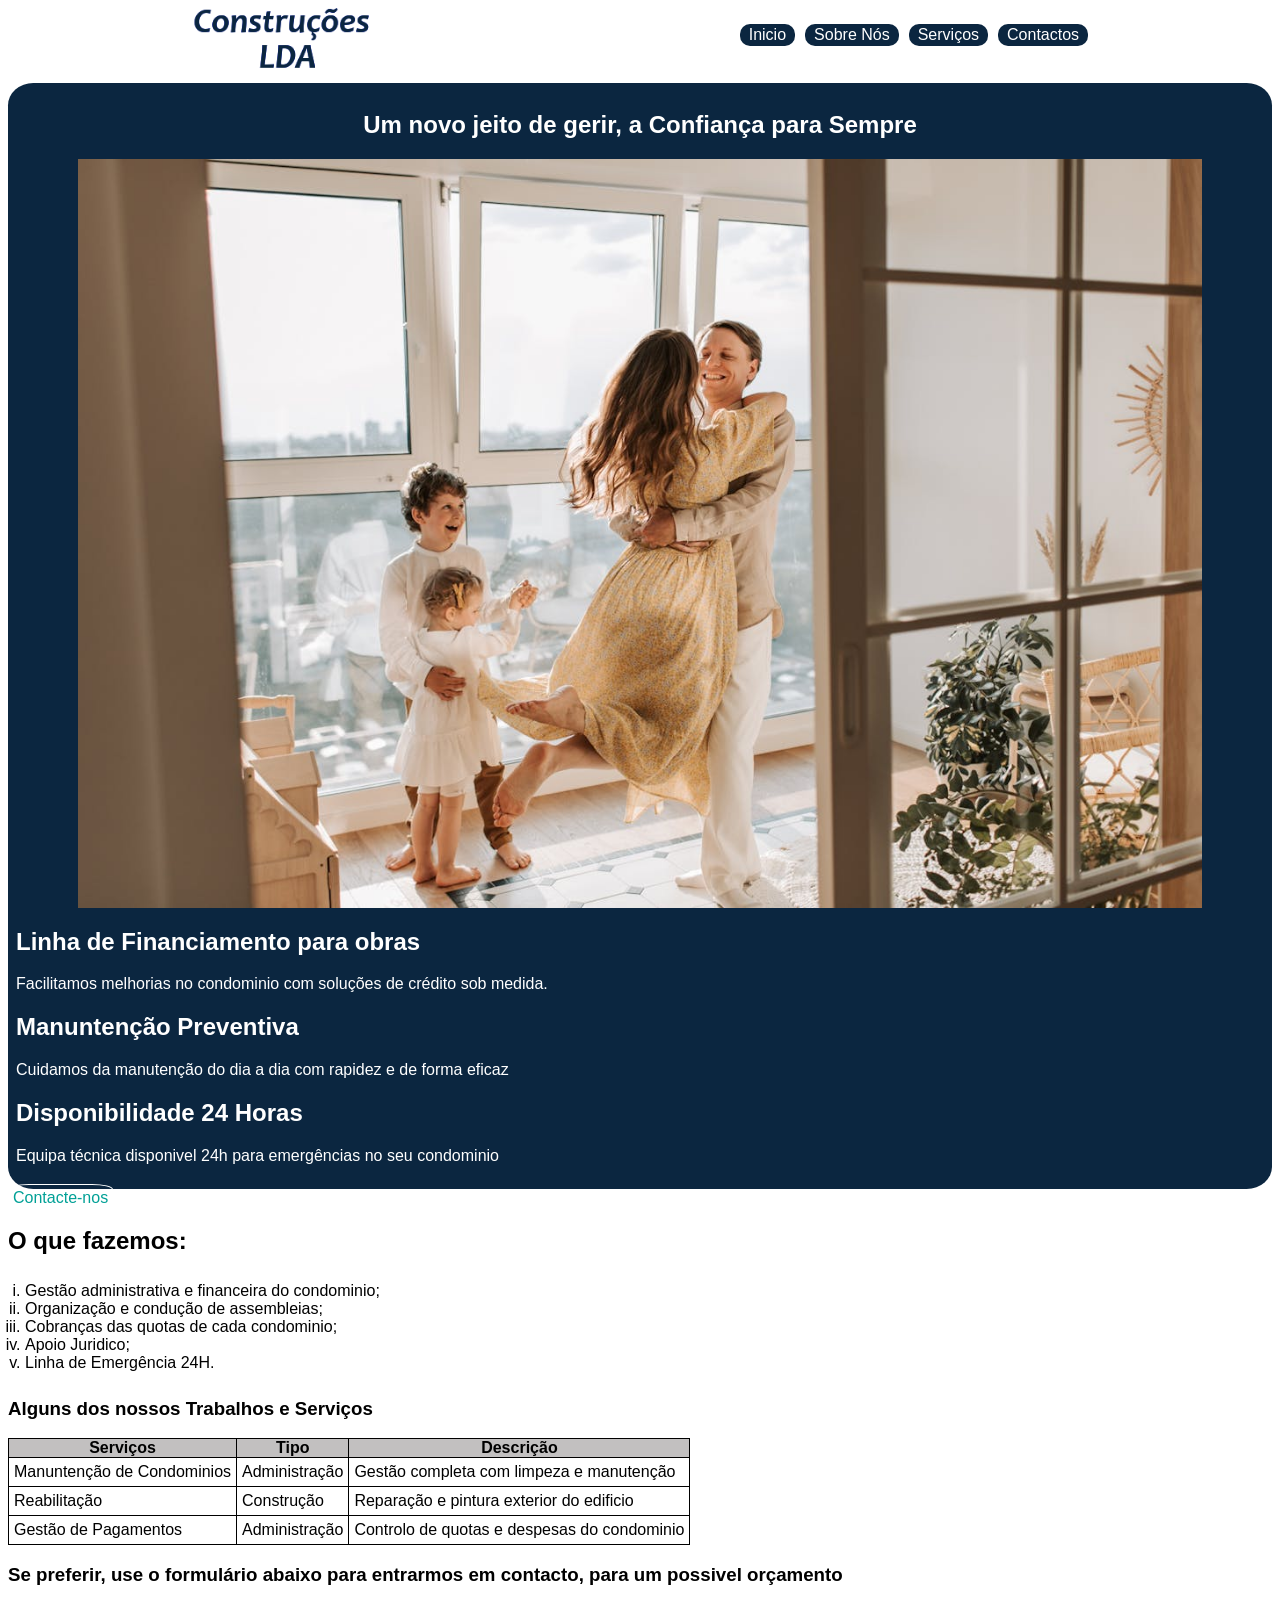
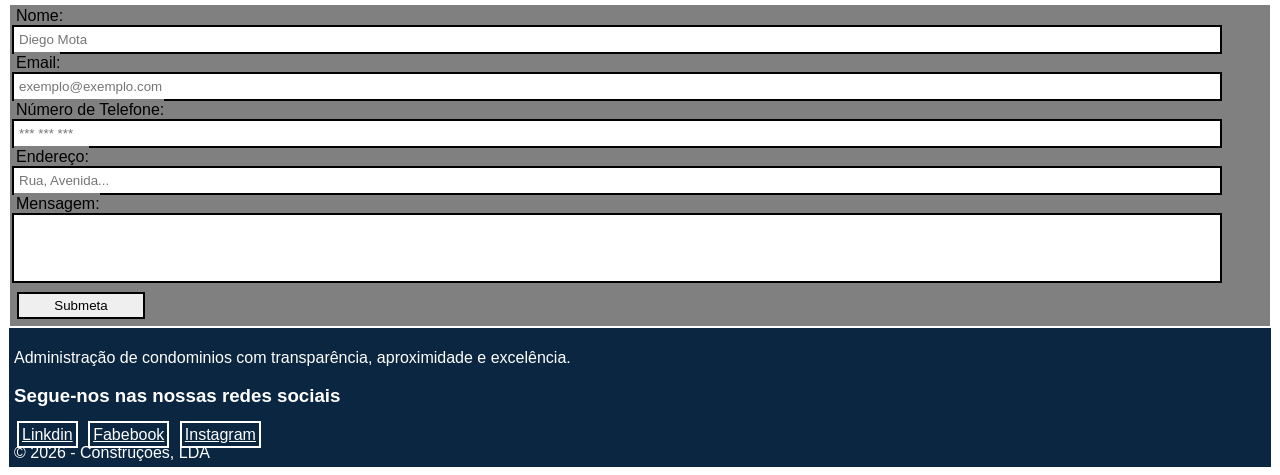
==== commit a662344f: "correção" ====
--- a/html/exercicio-homepage/index.html
+++ b/html/exercicio-homepage/index.html
@@ -8,13 +8,13 @@
 </head>
 <body>
     <header>
-        <img src="imagem/logo.png" alt="logo da empresa" id="logo"id="inicio">
+        <a href="index.html"><img src="imagem/logo.png" alt="logo da empresa" id="logo"id="inicio"></a>
         <nav>
             <ul id="link">
-                <li class="links"><a href="#inicio">Inicio</a></li>
-                <li class="links"><a href="#ser">Sobre Nós</a></li>
-                <li class="links"><a href="#serviços">Serviços</a></li>
-                <li class="links"><a href="#form">Pedidos</a></li>
+                <li class="links"><a href="index.html">Inicio</a></li>
+                <li class="links"><a href="../exercicio-homepage/pages/sobre.html">Sobre Nós</a></li>
+                <li class="links"><a href="../exercicio-homepage/pages/serviços.html">Serviços</a></li>
+                <li class="links"><a href="../exercicio-homepage/pages/contactos.html">Contactos</a></li>
             </ul>
         </nav>
     </header>
@@ -28,17 +28,7 @@
             <p>Cuidamos da manutenção do dia a dia com rapidez e de forma eficaz</p>
             <h2>Disponibilidade 24 Horas</h2>
             <p>Equipa técnica disponivel 24h para emergências no seu condominio</p>
-        </section>
-        <section id="ser">
-            <a href="sobre.html" class="contact">Quem Somos</a>
-            <h1>Uma combinação de Profissionalismo, Experiencia e Dedicação</h1>
-            <h2>Missão</h2>
-            <p>Prestar serviços de gestão de condominios de excelência, com transparências, proximidade e profissionalismo.</p>
-            <h3>Visão</h3>
-            <p>Ser reconhecida como uma referência na gentão de condominios, destacando-se pela qualidade, proximidade no atendimento e soluções atuais.</p>
-            <img src="imagem/aperto-de-mão.jpg" alt="Aperto de mãos" width="400px">
-            <a href="instalações.html" id="extraclass=" class="contact">Nossas Instalações</a>
-        </section>
+        </section>  
         <aside id="serviços">
             <a href="contacto.html" class="contacts">Contacte-nos</a>
             <h2>O que fazemos:</h2>
--- a/html/exercicio-homepage/style.css
+++ b/html/exercicio-homepage/style.css
@@ -42,7 +42,7 @@
     display: block;
     margin: 0 auto;
 }
-aside, section:nth-child(odd){
+section:nth-child(odd){
     background-color: #0B2640;
     padding: 8px;
     color: white;
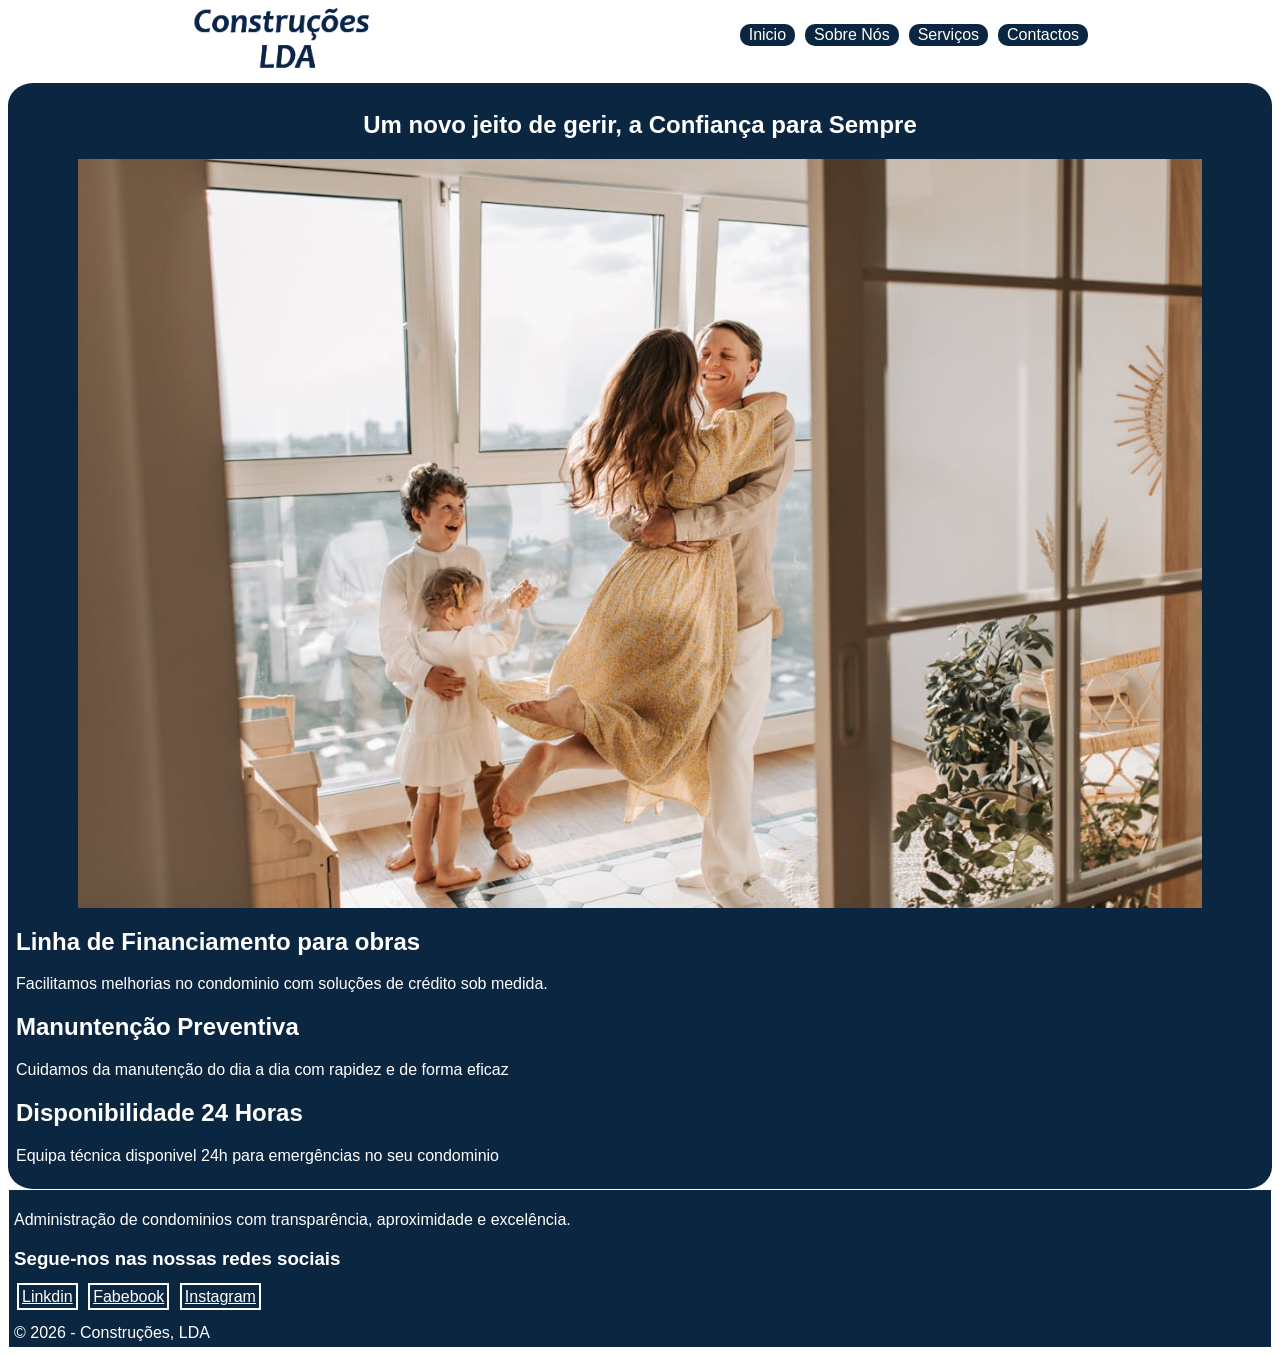
==== commit 376d8215: "mudanças" ====
--- a/html/exercicio-homepage/index.html
+++ b/html/exercicio-homepage/index.html
@@ -12,9 +12,9 @@
         <nav>
             <ul id="link">
                 <li class="links"><a href="index.html">Inicio</a></li>
-                <li class="links"><a href="../exercicio-homepage/pages/sobre.html">Sobre Nós</a></li>
-                <li class="links"><a href="../exercicio-homepage/pages/serviços.html">Serviços</a></li>
-                <li class="links"><a href="../exercicio-homepage/pages/contactos.html">Contactos</a></li>
+                <li class="links"><a href="../exercicio-homepage/pages/sobre.html" target="_blank">Sobre Nós</a></li>
+                <li class="links"><a href="../exercicio-homepage/pages/serviços.html" target="_blank">Serviços</a></li>
+                <li class="links"><a href="../exercicio-homepage/pages/contactos.html" target="_blank">Contactos</a></li>
             </ul>
         </nav>
     </header>
@@ -29,64 +29,6 @@
             <h2>Disponibilidade 24 Horas</h2>
             <p>Equipa técnica disponivel 24h para emergências no seu condominio</p>
         </section>  
-        <aside id="serviços">
-            <a href="contacto.html" class="contacts">Contacte-nos</a>
-            <h2>O que fazemos:</h2>
-            <ul id="fazemos">
-                <li>Gestão administrativa e financeira do condominio;</li>
-                <li>Organização e condução de assembleias;</li>
-                <li>Cobranças das quotas de cada condominio;</li>
-                <li>Apoio Juridico;</li>
-                <li>Linha de Emergência 24H.</li>
-            </ul>
-           
-            <h3>Alguns dos nossos Trabalhos e Serviços</h3>
-            <table>
-                <thead>
-                    <th>Serviços</th>
-                    <th>Tipo</th>
-                    <th>Descrição</th>
-                </thead>
-                <tbody>
-                    <tr>
-                        <td>Manuntenção de Condominios</td>
-                        <td>Administração</td>
-                        <td>Gestão completa com limpeza e manutenção</td>
-                    </tr>
-                    <tr>
-                        <td>Reabilitação</td>
-                        <td>Construção</td>
-                        <td>Reparação e pintura exterior do edificio</td>
-                    </tr>
-                    <tr>
-                        <td>Gestão de Pagamentos</td>
-                        <td>Administração</td>
-                        <td>Controlo de quotas e despesas do condominio</td>
-                    </tr>
-                </tbody>
-            </table>
-        </aside>
-        <article id="form">
-            <h3>Se preferir, use o formulário abaixo para entrarmos em contacto, para um possivel orçamento</h3>
-            <form action="/submit.php">
-                <label for="nome"> Nome: <br>
-                    <input type="text" name="Nome" id="nome" required placeholder="Diego Mota" class="campos">
-                </label><br>
-                <label for="email">Email: <br>
-                    <input type="email" name="Email" id="email" placeholder="exemplo@exemplo.com" required class="campos">
-                </label><br>
-                <label for="telefone">Número de Telefone: <br>
-                    <input type="tel" name="Telefone" id="telefone" placeholder="*** *** ***" required class="campos">
-                </label><br>
-                <label for="endereço">Endereço: <br>
-                    <input type="text" name="Endereço" id="endereço" placeholder="Rua, Avenida..." required class="campos">
-                </label><br>
-                <label for="mensagem">Mensagem: <br>
-                    <textarea name="mensagem" id="mensagem" ></textarea class="campos">
-                </label><br>
-                <input type="submit" value="Submeta" id="submeta">
-            </form>
-        </article>
     </main>
     <footer id="rodape">
         <p>Administração de condominios com transparência, aproximidade e excelência.</p>
@@ -96,7 +38,7 @@
             <a href="https://www.facebook.com/"class="extra">Fabebook</a>
             <a href="https://www.instagram.com/
             "class="extra">Instagram</a>
-        </nav>
+        </nav><br>
         &copy; 2026 - Construções, LDA
     </footer>
 </body>
